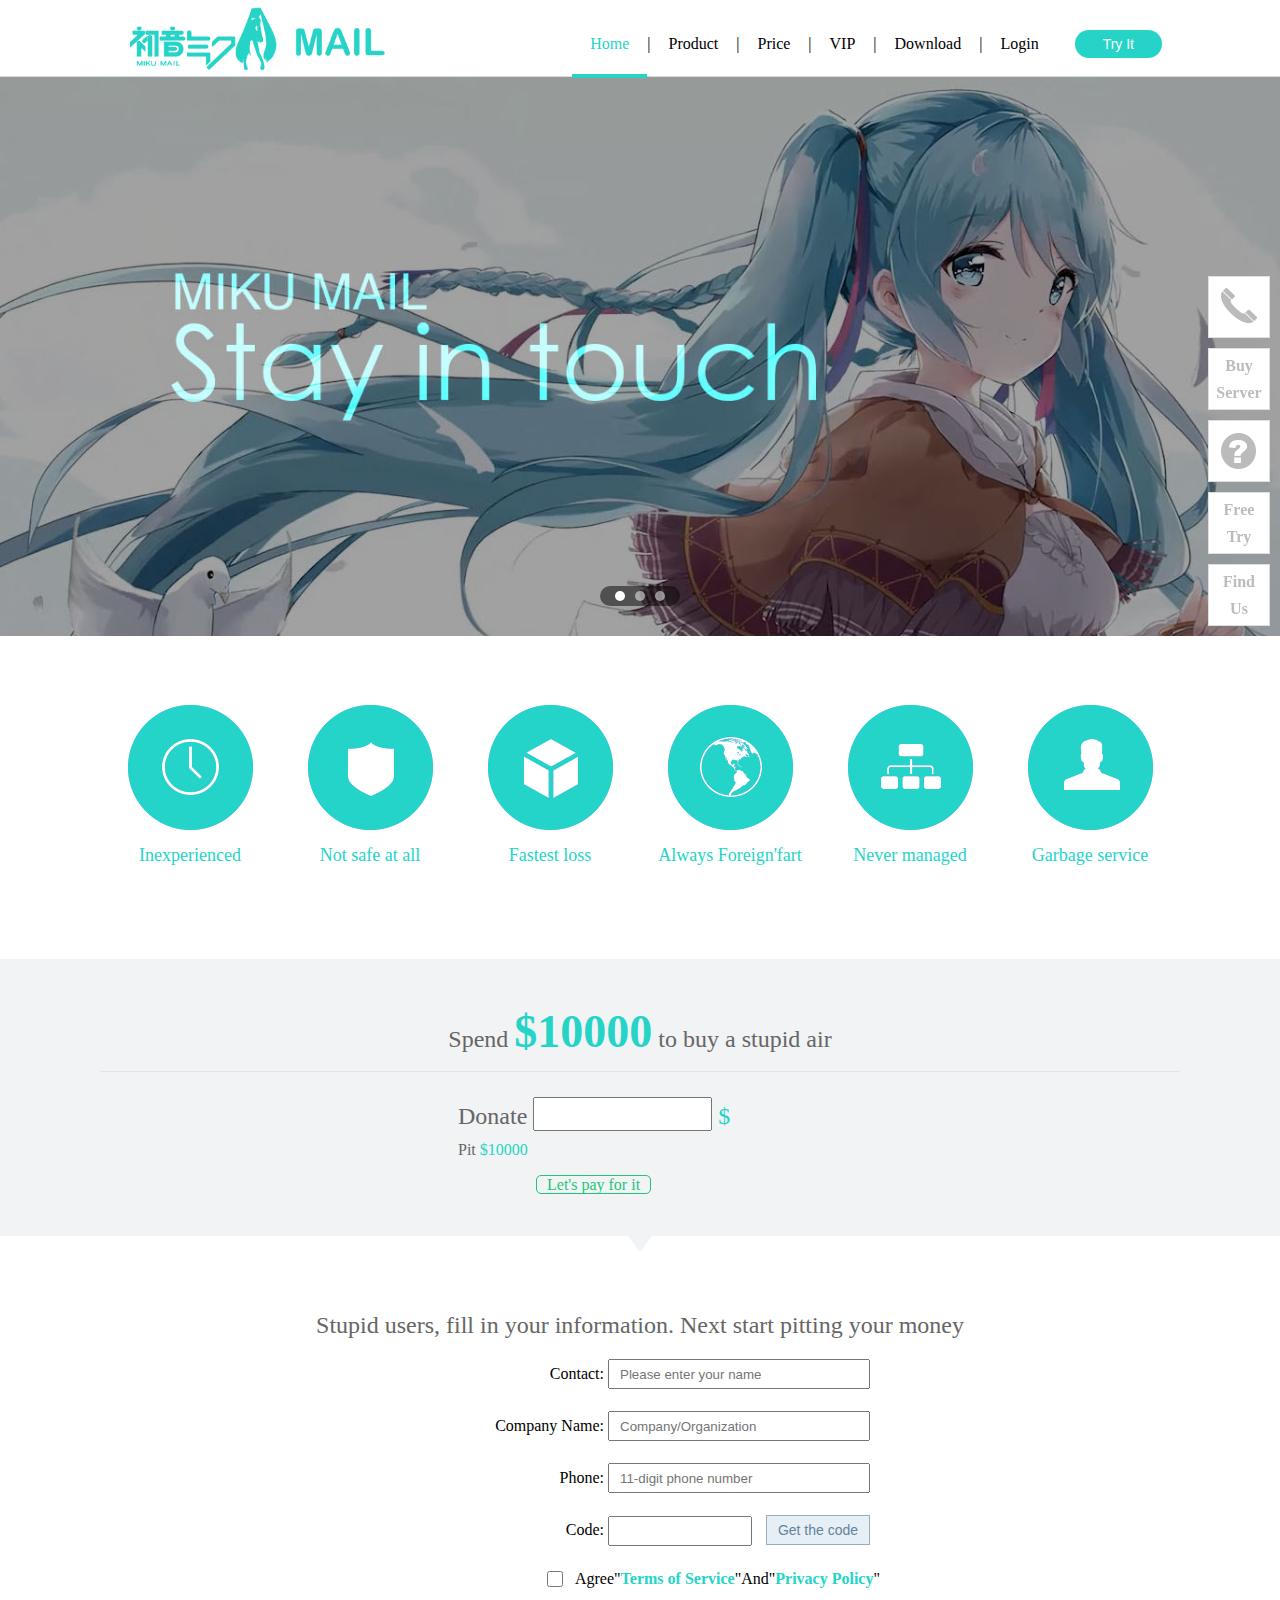
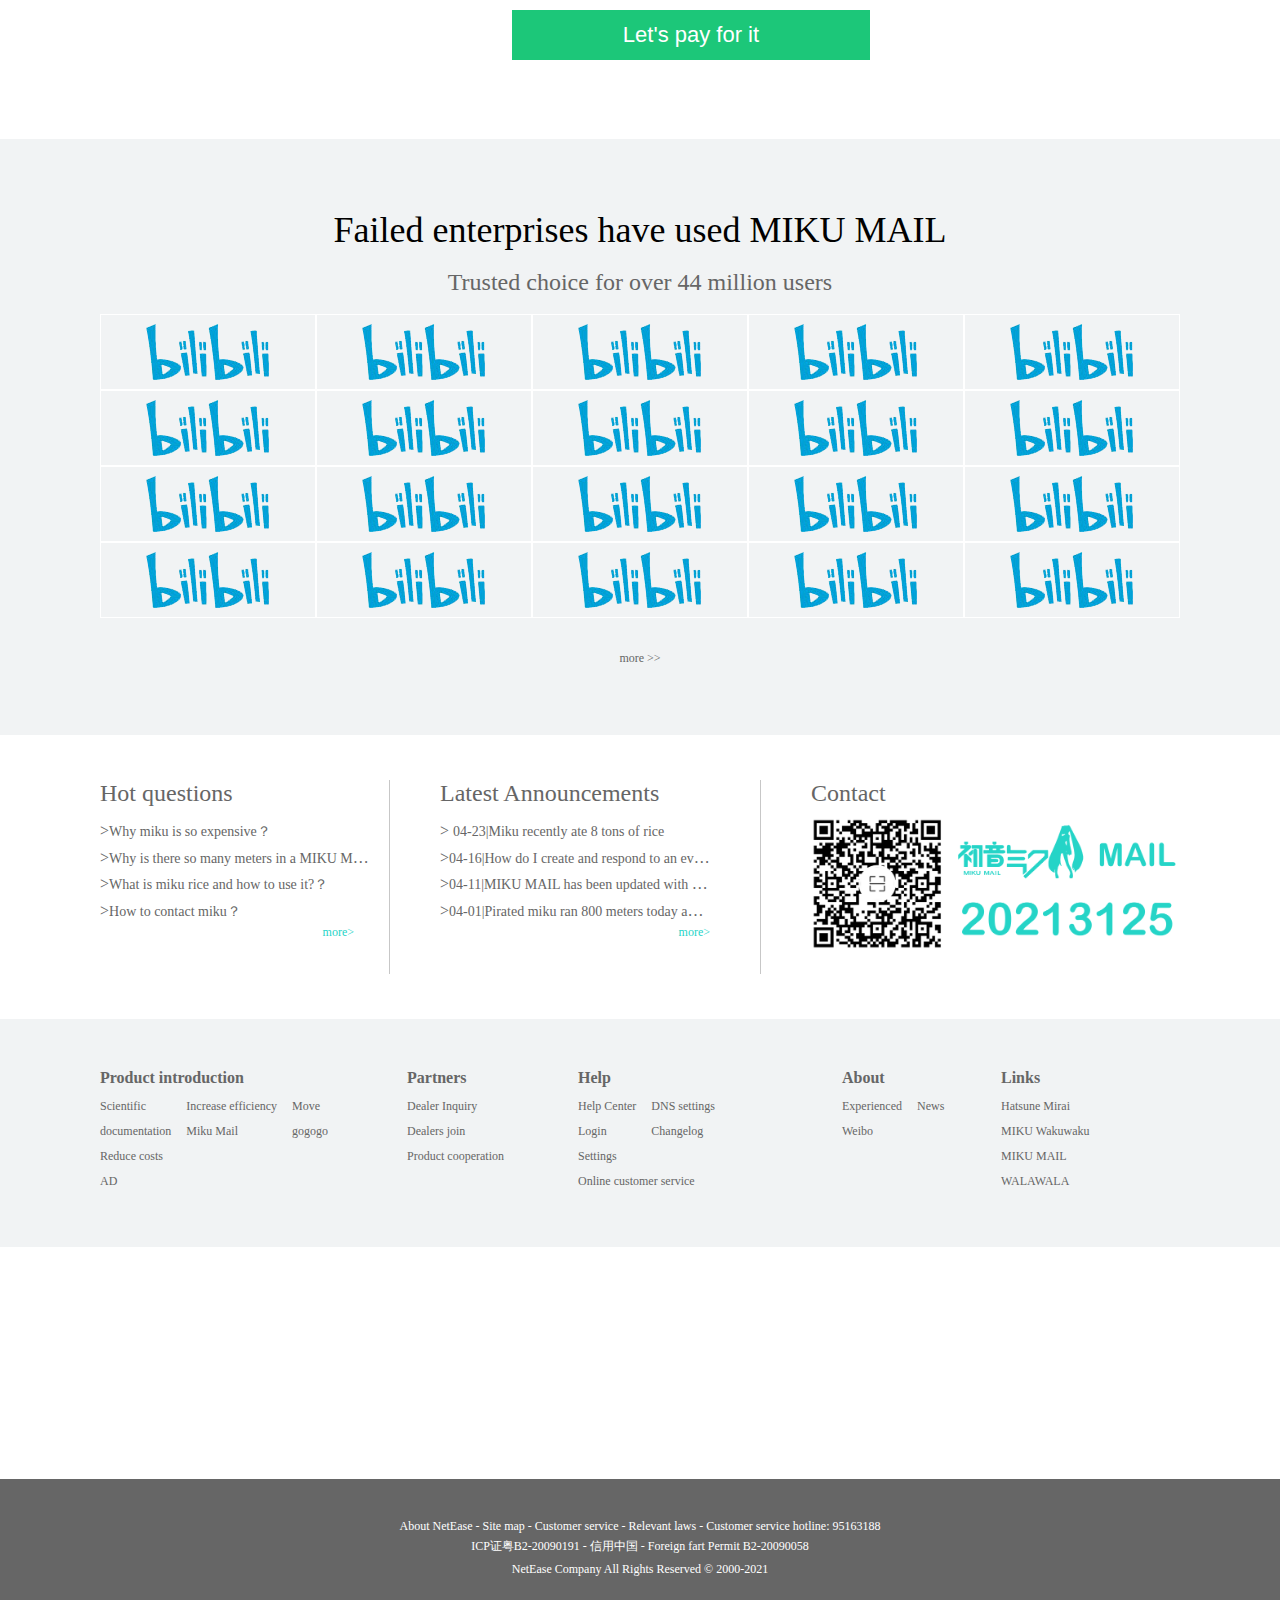
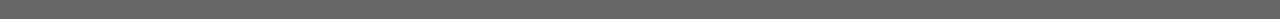
==== index.html @ 6d51404d "正式上传" ====
<!DOCTYPE html>
<html lang="en">

<head>
    <meta charset="UTF-8">
    <meta name="viewport" content="width=device-width, initial-scale=1.0">
    <meta http-equiv="X-UA-Compatible" content="ie=edge">
    <title>Miku fufu | Eazy Mail 20213125
    </title>
    <link rel="stylesheet" href="./css/index.css">
</head>

<body>
    <!-- 头部 -->
    <div class="header">
        <div class="header-main">
            <a href="#"><img class="logo" src="./images/miku_logo.png"></a>
            <div class="nav">
                <ul id="list">
                    <!-- 放洋屁 -->
                    <li id="index" class="onclick">Home<li class="page">|</li></li>

                    <li>Product<li class="page">|</li></li>
                    <li>Price<li class="page">|</li></li>
                    <li>VIP<li class="page">|</li></li>
                    <li>Download<li class="page">|</li></li>
                    <li><a href="#" target="_blank">Login</a></li>
                    <li><button>Try It</button></li>
                </ul>

            </div>

        </div>
    </div>
    
    <!-- 侧边栏 -->
    <div class="aside">
        <div class="tip tip-phone">
                <div class="tip-text hidd">Manual<br>Server</div>
                <div class="tip-hidd hidd">95-163-188</div>
        </div>
        <div class="tip">
            <div class="tip-text tip-buy">Buy<br />Server</div>
        </div>
        <div class="tip tip-help">
                <div class="tip-text hidd">Help</div>
        </div>
        <div class="tip">
            <div class="tip-text">Free<br />Try</div>
        </div>
        <div class="tip">
            <div class="tip-text">Find<br />Us</div>
            <div class="tip-hidd hidd tip-my">
                <a href="https://qun.qq.com/qqweb/qunpro/share?_wv=3&_wwv=128&appChannel=share&inviteCode=6jrMa&appChannel=share&businessType=9&from=246610&biz=ka">
                    <img src="./images/my.jpg" width="185px" height="185px">
                </a>
            </div>
        </div>
    </div>

    <!-- 全部内容 -->
    <div class="main">
        <iframe id="main" src="./html/main.html" marginheight="0" frameborder="0" width="100%" height="3000px" scrolling="no"></iframe>
    </div>
    
    <!-- 尾部 -->
    <div class="footer">
        <div class="footer-main">
            <p><a href="">About NetEase</a> - <a href="">Site map</a> - <a href="">Customer service</a> - <a href="">Relevant laws</a> - <a
                    href="">Customer service hotline: 95163188</a></p>
            <p><a href="">ICP证粤B2-20090191</a> - <a href="">信用中国</a> - <a href="">Foreign fart Permit B2-20090058</a></p>
            <p class="copy">NetEase Company All Rights Reserved &copy; 2000-2021</p>
        </div>
    </div>
    
</body>
</html>
---- css/index.css ----
* {
    margin: 0;
    padding: 0;
}

body {
    line-height: 1.666;
}

a {
    color: black;
    text-decoration: none;
}
.logo{
    height: 75px;
    margin-left: 30px;
    margin-top: -14px;
}
.header {
    background-color: white;
    z-index: 1000;
    position: fixed;
    width: 100%;
    height: 76px;
    border-bottom: 1px solid rgb(218, 218, 218);
}

.header-main {
    width: 1080px;
    height: 76px;
    margin: 0 auto;
    /* border: 1px solid black; */
}

.header-main img {
    padding: 15px 0;
}

.nav {
    float: right;
}

.nav ul {
    height: 75px;
    padding-top: 14px;
    list-style: none;
}

ul>li {
    line-height: 60px;
    float: left;
    padding: 0 18px;
}

li.page {
    padding: 0;
}

li.login a {
    color: rgb(148, 147, 147);
    font-size: 14px;
}

li.button {
    padding: 0;
}

li button {
    font-size: 14px;
    padding: 6px 28px;
    background-color: #25d4c7;
    border-radius: 30px;
    border: none;
    color: white;
}

li:hover,
.onclick {
    cursor: pointer;
    border-bottom: 4px solid #25d4c7;
    color: #25d4c7;
}

li.button:hover,
li.login:hover,
li.page:hover {
    border-bottom: none;
}

/* 侧边栏 */
.aside {
    margin-top: -174px;
    width: 62px;
    position: fixed !important;
    top: 50%;
    right: 10px;
    z-index: 999;
}

.tip {
    cursor: pointer;
    position: relative;
    text-align: center;
    background-color: #fff;
    font-weight: 700;
    margin-bottom: 10px;
    height: 60px;
    border: 1px solid rgb(223, 223, 223);
}

.hidd {
    display: none;
}

.tip:hover .tip-text,
.tip:hover {
    display: block;
    background: #25d4c7;
    color: #fff;
}

.tip:hover .hidd,
.tip:hover .tip-hidd {
    display: block;
}

.tip-text {
    padding: 4px 0;
    color: #bcbcbb;
}

.tip-phone {
    background-image: url(../images/aside-contact.png);
    background-position: -155px -2px;
}

.tip-buy {
    animation: 1s buy 0s infinite;
}

@keyframes buy {
    0% {
        border-color: #fff;
        box-shadow: 0 0 0 1px #fff, 0 0 0 2px #bcbcbb;
        background: #f7f7f7;
    }

    20% {
       

        border-color: #f7f7ef;
        box-shadow: 0 0 0 1px #f7f7f7, 0 0 0 2px #cac8c7;
        background: #f7f7f7;
    }

    40% {        
        width: 61px;
        border-color: #e7e7de;
        box-shadow: 0 0 0 1px #efefe7, 0 0 0 2px #cac8c7;
        background: #f7f7f7;
    }

    60% {
        border-color: #d6ced0;
        box-shadow: 0 0 0 1px #e7e7de, 0 0 0 2px #d6d6c6;
        background: #f7f7f7;
    }

    80% {
        border-color: #bcbcbb;
        background: #fff;
    }
}

.tip-hidd {
    background: url(../images/aside-contact.png) 0 -10px;
    font-size: 12px;
    color: white;
    position: absolute;
    top: 10px;
    left: -150px;
    height: 40px;
    padding: 0 20px 0 0;
    width: 135px;
    line-height: 40px;
}

.tip-help {
    line-height: 60px;
    background-image: url(../images/aside-contact.png);
    background-position: -83px -128px;
}


.tip-my img {
    display: block;
    padding: 10px;
    border-radius: 5px;
    background-color: #25d4c7;
    position: absolute;
    top: -80px;
    left: -64px;

}

/* main */
.main {
    position: relative;
    top: 76px;
}

/* 页尾 */
.footer {
    position: relative;
    top: 70px;
    width: 100%;
    height: 140px;
    background-color: #666666;
}

.footer-main {
    font-size: 12px;
    color: white;
    text-align: center;
    width: 1080px;
    padding: 38px 0;
    margin: 0 auto;
}

.footer-main a {
    font-size: 12px;
    color: white;
}

.copy {
    height: 25px;
    line-height: 25px;
}

.copy img {
    position: relative;
    top: 5px;
}
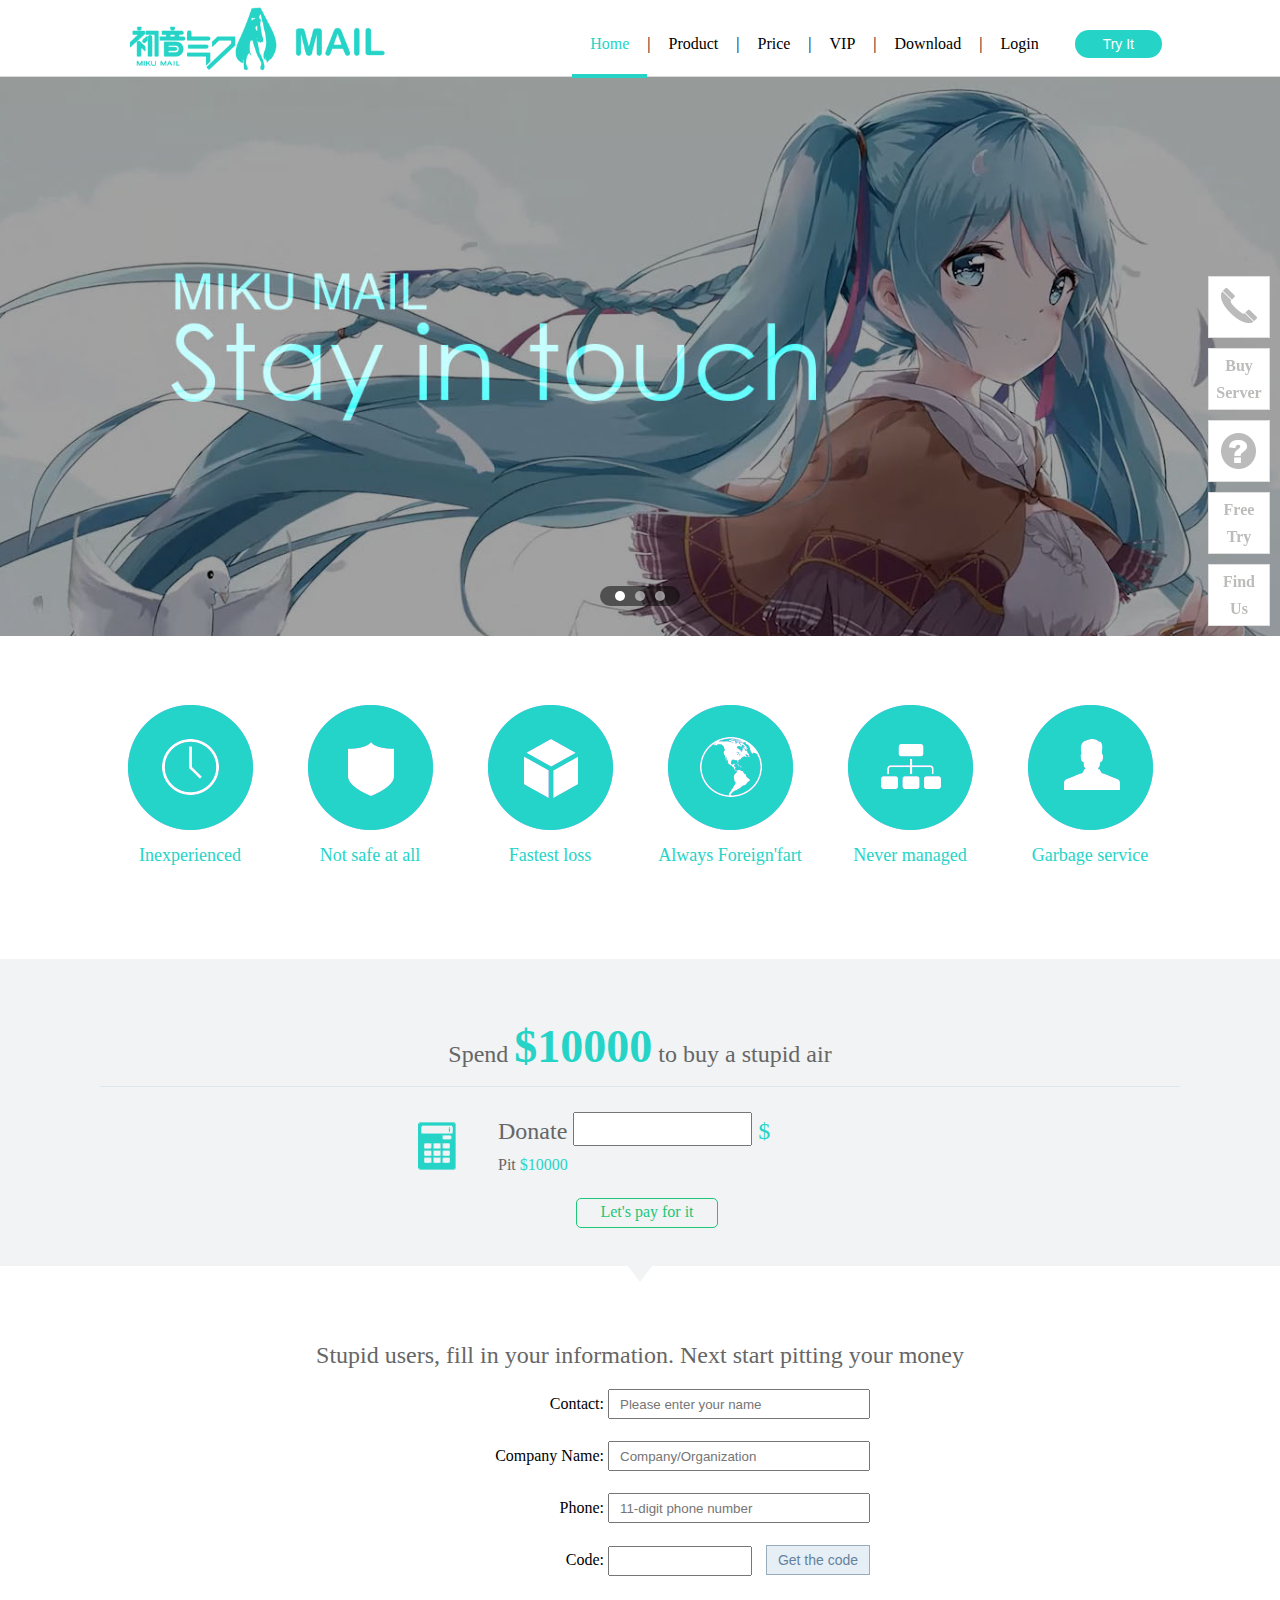
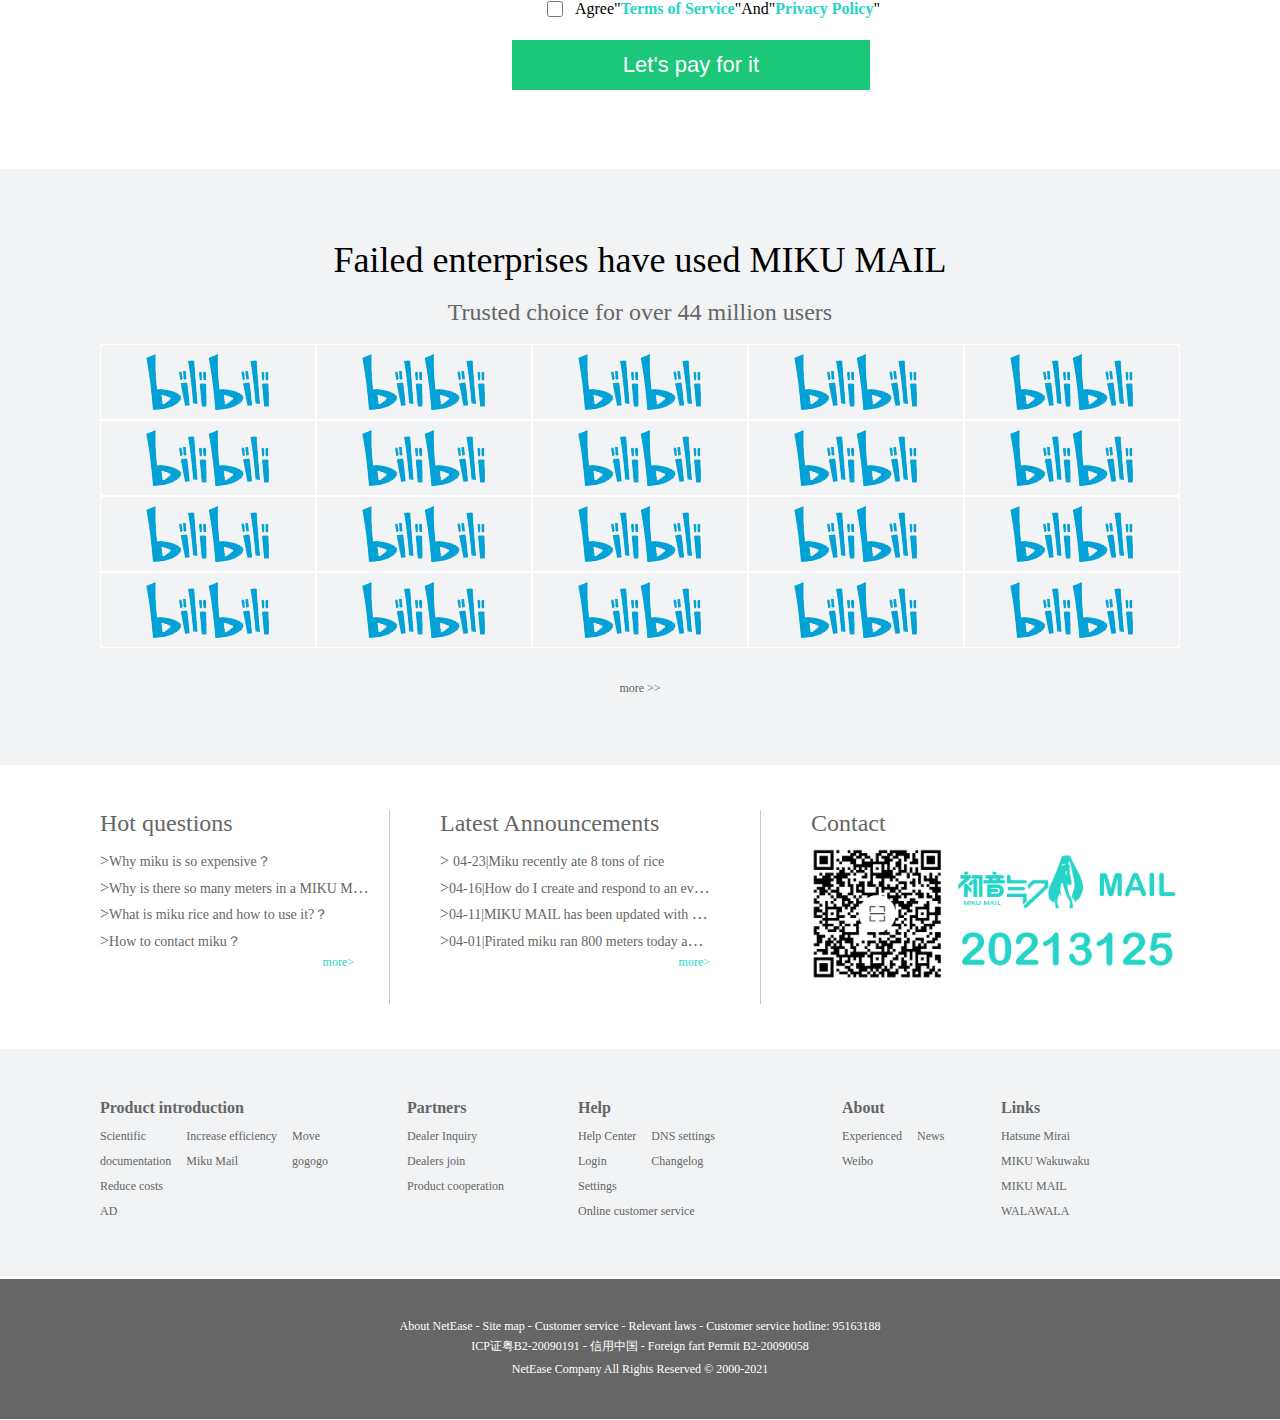
==== commit b4fbb0b3: "对齐了表单" ====
--- a/index.html
+++ b/index.html
@@ -60,7 +60,7 @@
 
     <!-- 全部内容 -->
     <div class="main">
-        <iframe id="main" src="./html/main.html" marginheight="0" frameborder="0" width="100%" height="3000px" scrolling="no"></iframe>
+        <iframe id="main" src="./html/main.html" marginheight="0" frameborder="0" width="100%" height="2800px" scrolling="no"></iframe>
     </div>
     
     <!-- 尾部 -->
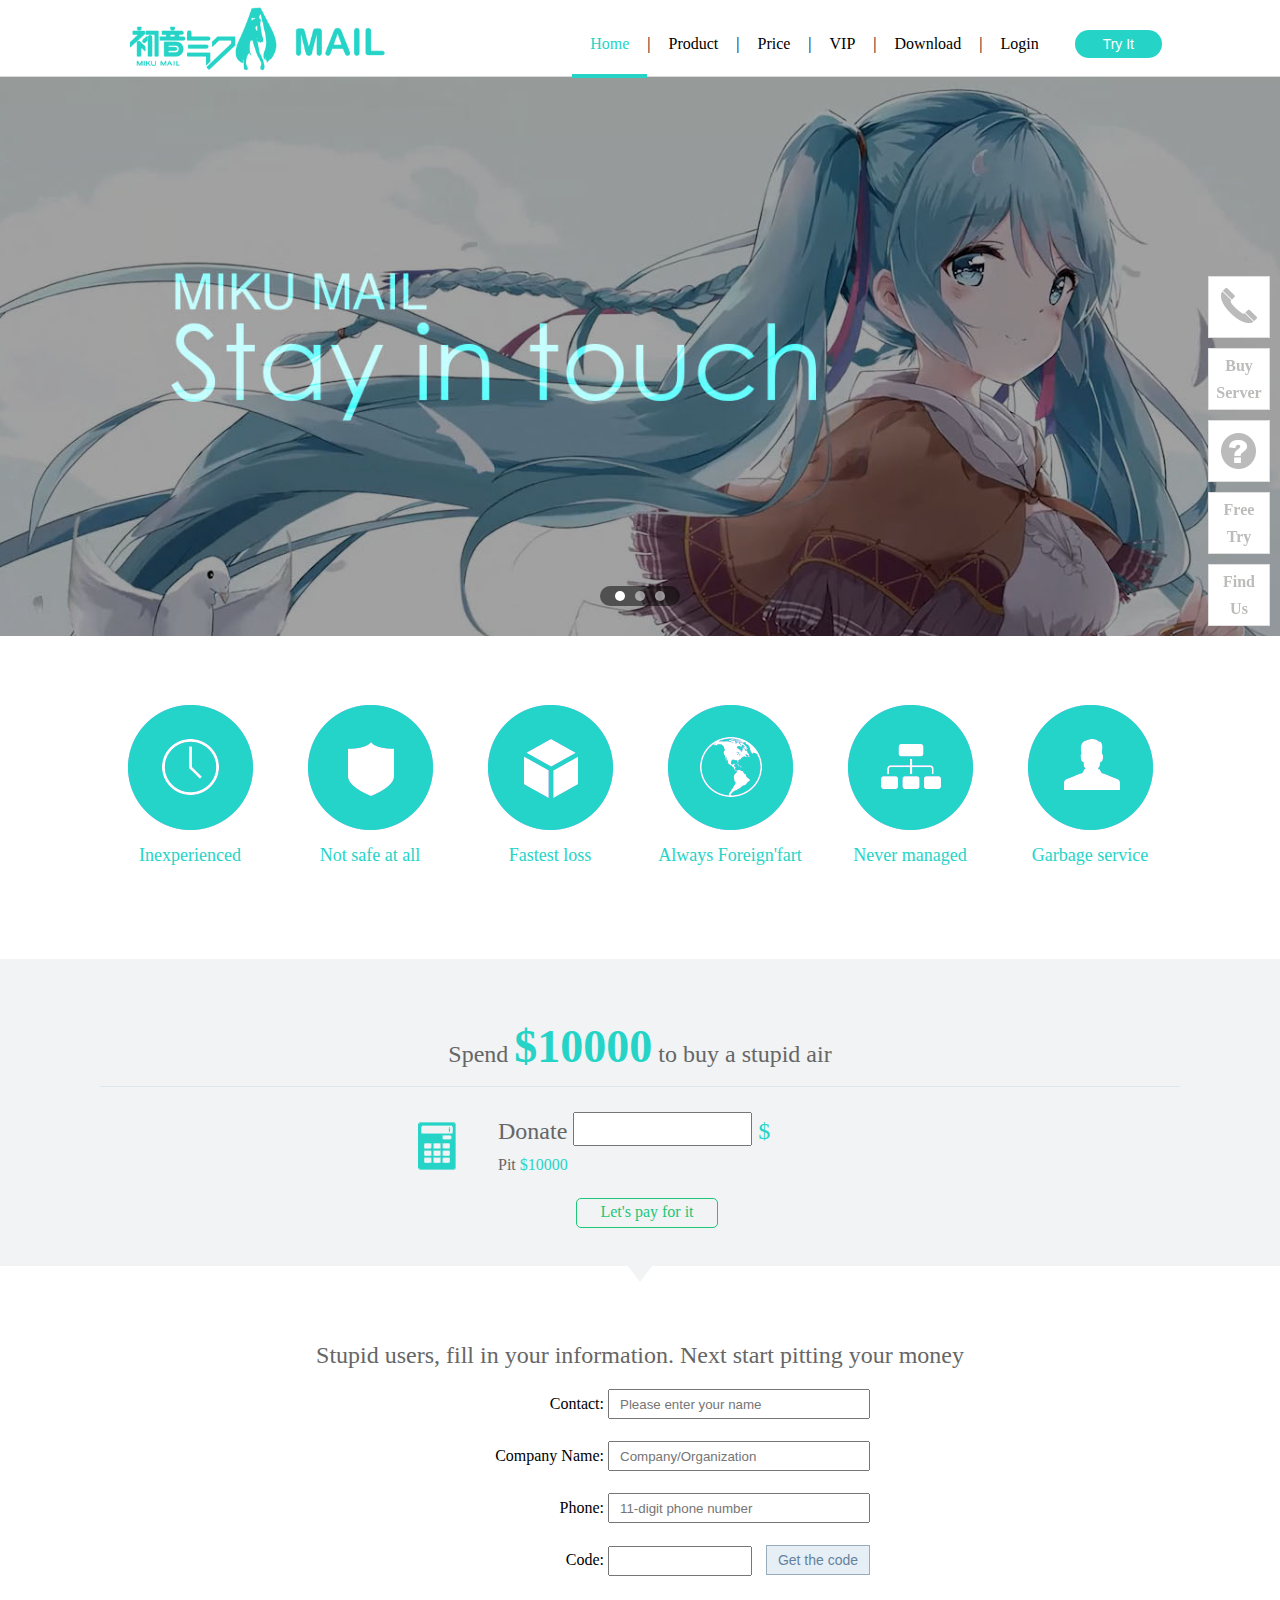
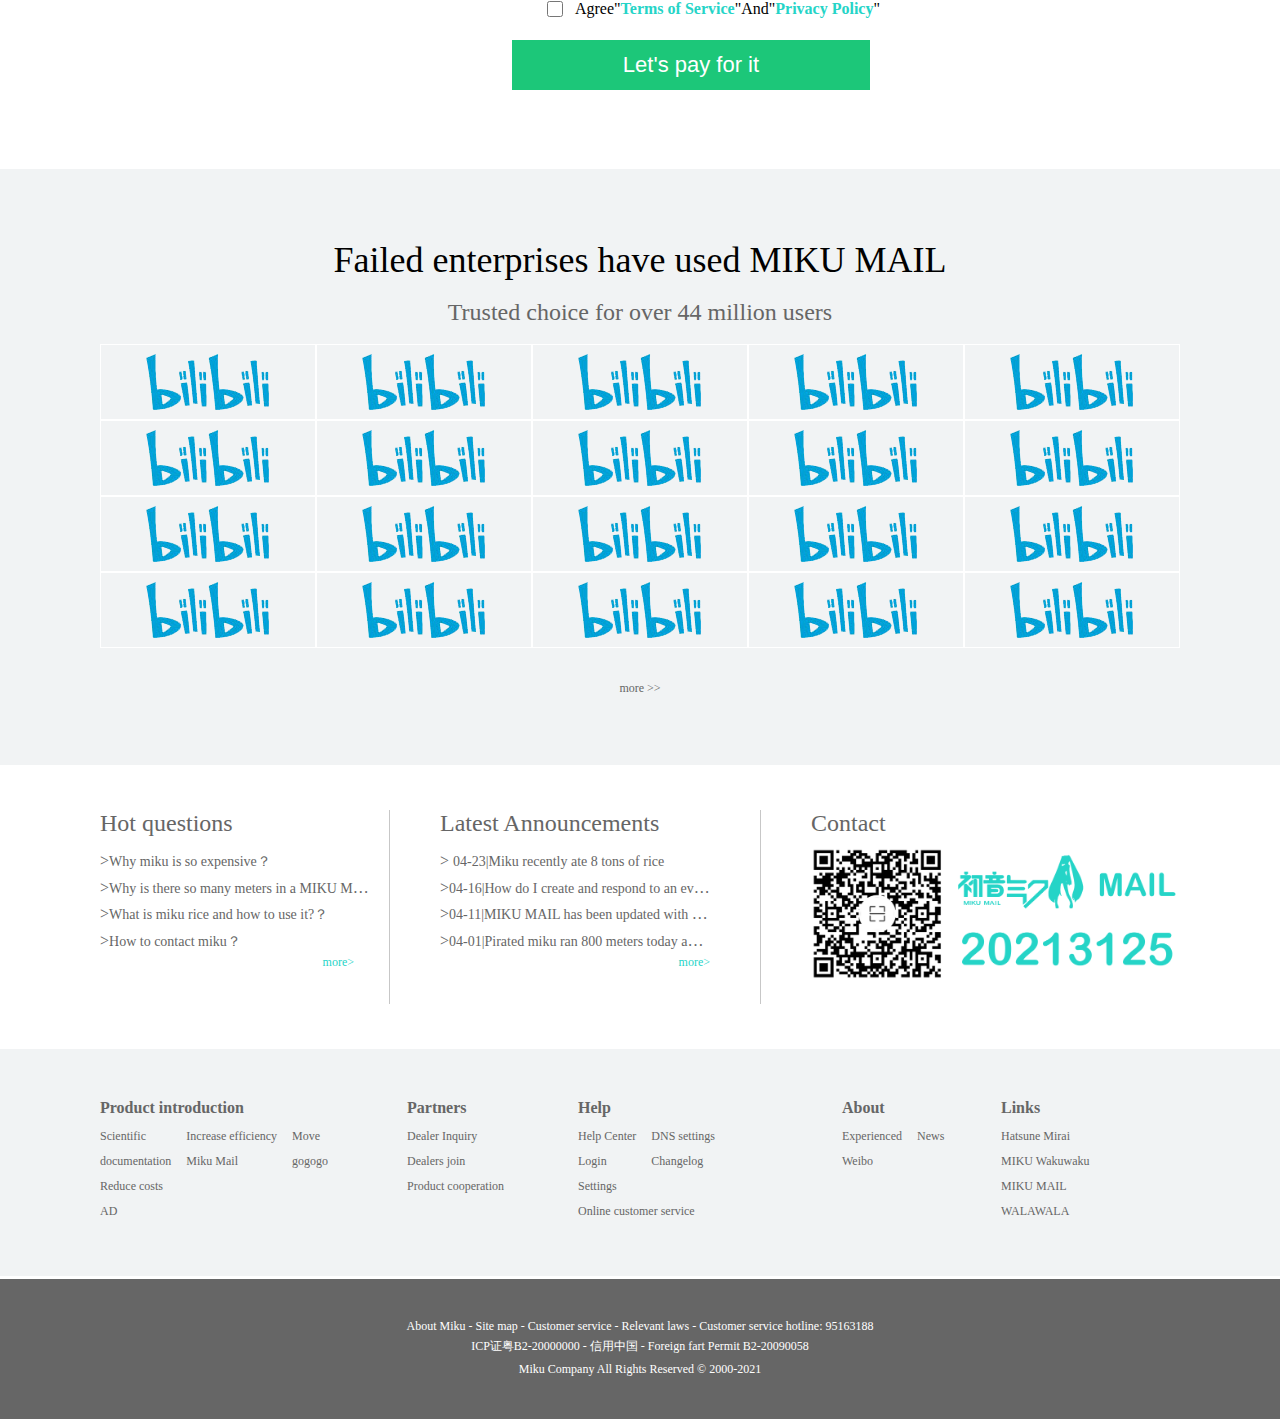
==== commit a6fa04b2: "修复了一次翻译错误" ====
--- a/index.html
+++ b/index.html
@@ -66,10 +66,9 @@
     <!-- 尾部 -->
     <div class="footer">
         <div class="footer-main">
-            <p><a href="">About NetEase</a> - <a href="">Site map</a> - <a href="">Customer service</a> - <a href="">Relevant laws</a> - <a
-                    href="">Customer service hotline: 95163188</a></p>
-            <p><a href="">ICP证粤B2-20090191</a> - <a href="">信用中国</a> - <a href="">Foreign fart Permit B2-20090058</a></p>
-            <p class="copy">NetEase Company All Rights Reserved &copy; 2000-2021</p>
+            <p><a href="">About Miku</a> - <a href="">Site map</a> - <a href="">Customer service</a> - <a href="">Relevant laws</a> - <a href="">Customer service hotline: 95163188</a></p>
+            <p><a href="">ICP证粤B2-20000000</a> - <a href="">信用中国</a> - <a href="">Foreign fart Permit B2-20090058</a></p>
+            <p class="copy">Miku Company All Rights Reserved &copy; 2000-2021</p>
         </div>
     </div>
     
--- a/css/index.css
+++ b/css/index.css
@@ -222,9 +222,9 @@
     font-size: 12px;
     color: white;
     text-align: center;
+    margin: 0 auto;
     width: 1080px;
     padding: 38px 0;
-    margin: 0 auto;
 }
 
 .footer-main a {
